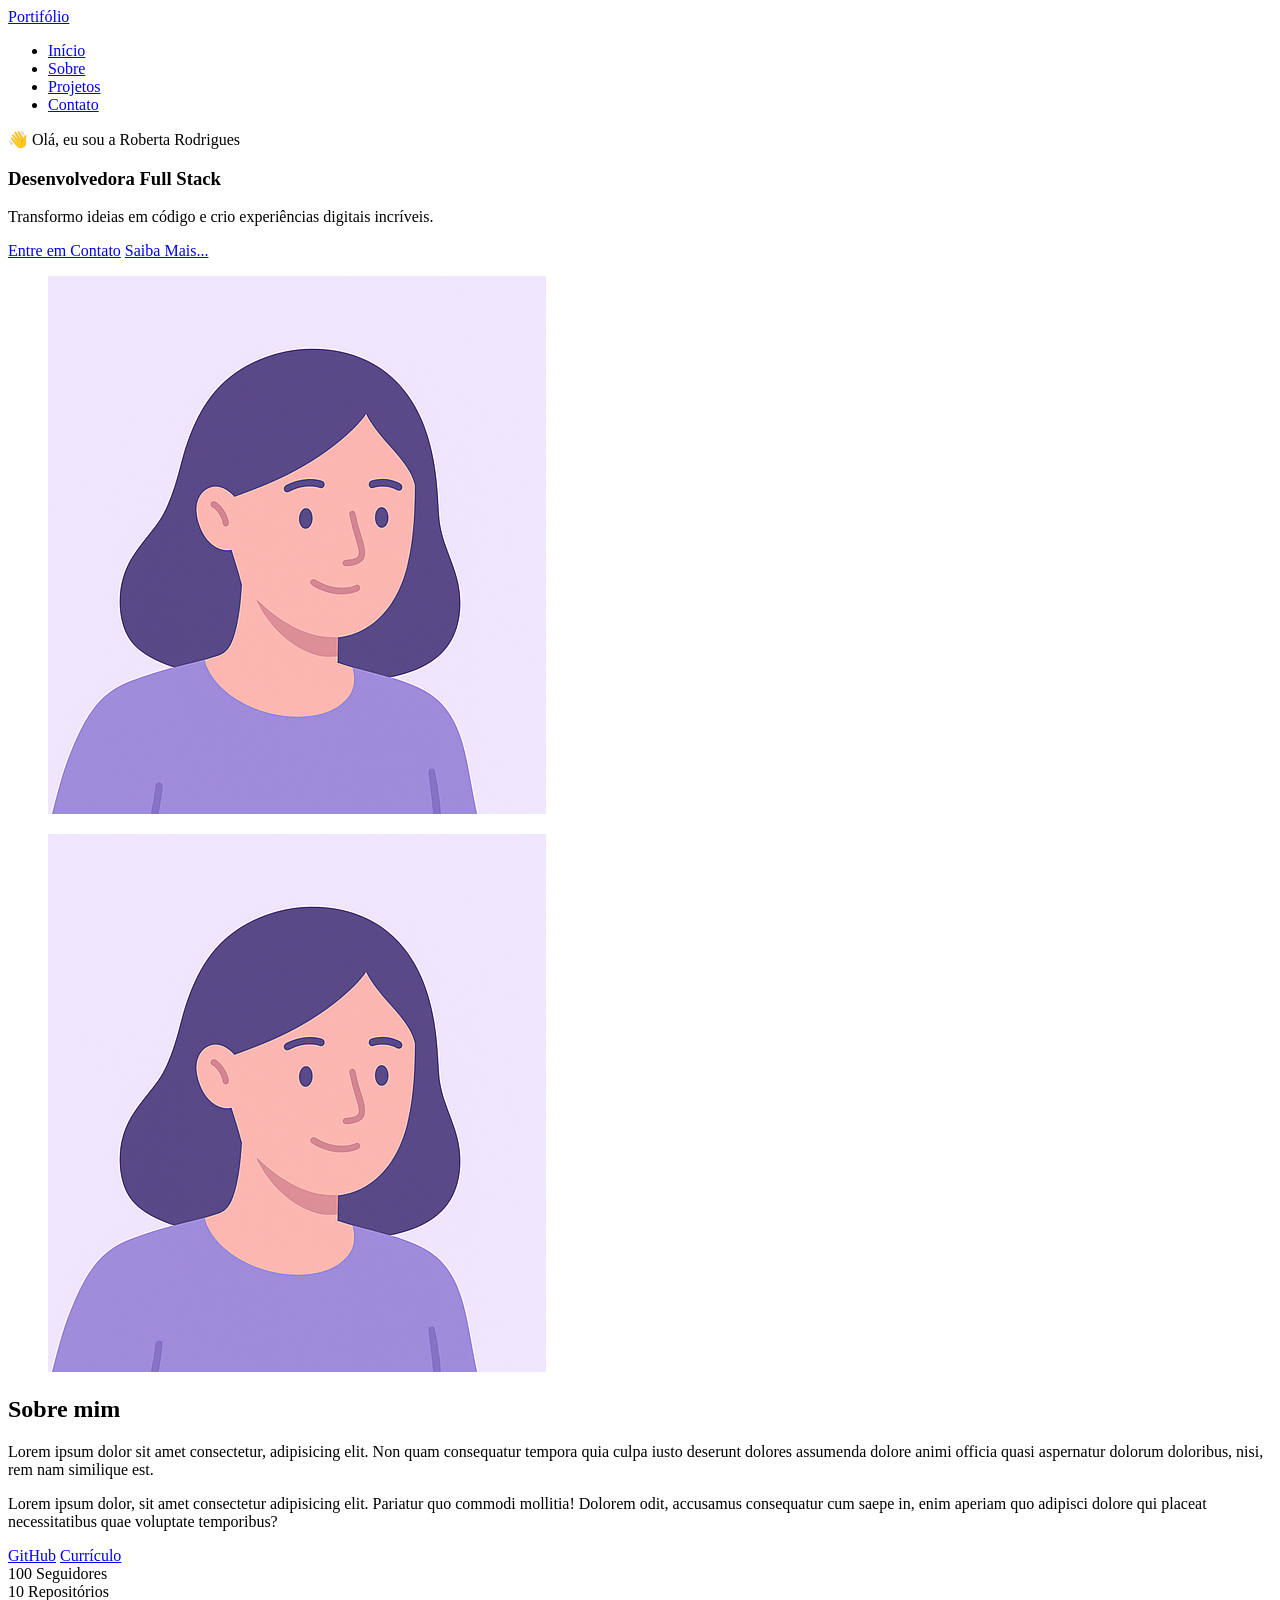
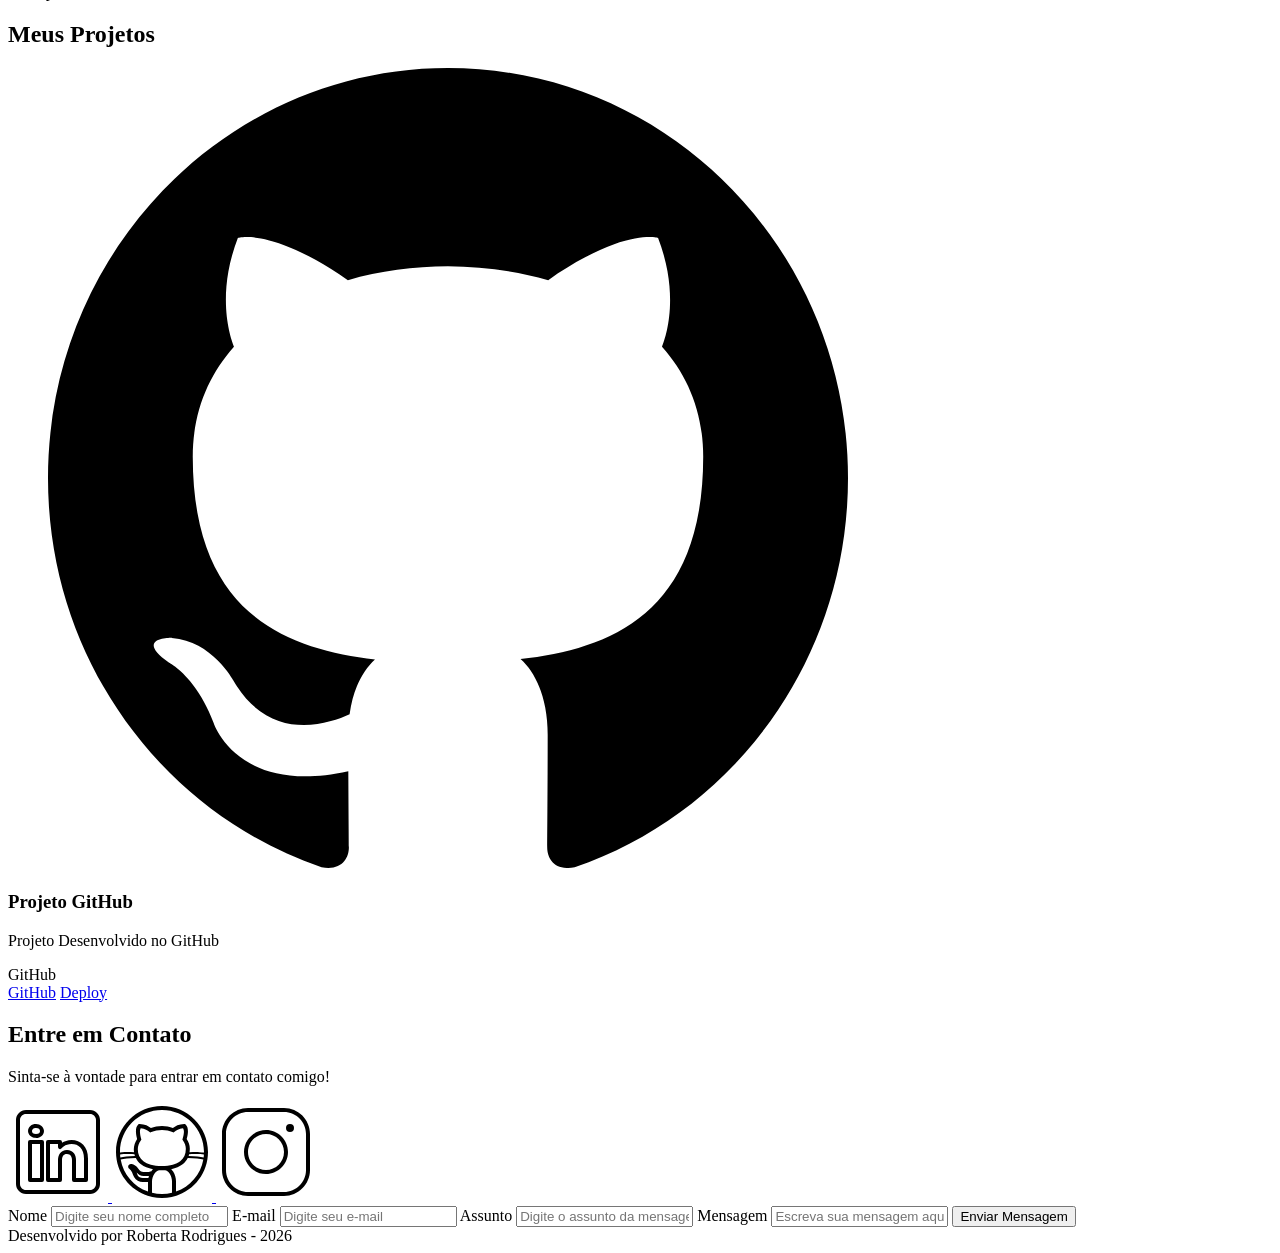
==== index.html @ 08d90b92 "Portfolio Generation" ====
<!DOCTYPE html>
<html lang="pt-br">
<head>
    
    <meta charset="UTF-8">
	
    <meta name="viewport" content="width=device-width, initial-scale=1.0">
	
    <meta name="author" content="Generation Brasil">
    <meta 
        name="description"
        content="Portfólio da Generation Brasil, 
                desenvolvedor Full Stack especializado em criar experiências 
                digitais incríveis. Conheça meus projetos e entre em contato."
    >
    <meta name="robots" content="index, follow">

    <link rel="icon" type="image/svg+xml" href="./assets/img/favicon.svg">

    <title>Portfólio Generation Brasil</title>
</head>
<body>
    <header>

        <a href="index.html" id="titulo">Portifólio</a>
        
        <nav>
            <ul class = "menu-list">
                <li><a href="#hero">Início</a></li>
                <li><a href="#about">Sobre</a></li>
                <li><a href="#projects">Projetos</a></li>
                <li><a href="#contact">Contato</a></li>
            </ul>
        </nav>

    </header>

    <main>

        <section id="hero" class="section-container hero-container">

            <article class="hero-content">

                <span>👋 Olá, eu sou a Roberta Rodrigues</span>
                <h1>Desenvolvedora Full Stack</h1>
                <p>Transformo ideias em código e crio experiências digitais incríveis.</p>

                <div class="buttons-container">
                    <a href="#contact" class="botao">Entre em Contato</a>
                    <a href="#about" class="botao-outline">Saiba Mais...</a>
                </div>

            </article>

            <figure class="hero-image">
                <img src="./assets/img/avatar_dev_woman.svg" alt="Foto da autora." class="float-animation">
            </figure>

        </section>

        <section id="about" class="section-container about-container">

            <figure class="about-image">
                <img src="./assets/img/avatar_dev_woman.svg" alt="Foto do perfil">
            </figure>

            <article class="about-content">
                <h2>Sobre mim</h2>
                <p>Lorem ipsum dolor sit amet consectetur, adipisicing elit. Non quam consequatur tempora quia culpa iusto deserunt dolores assumenda dolore animi officia quasi aspernatur dolorum doloribus, nisi, rem nam similique est.</p>
                <p>Lorem ipsum dolor, sit amet consectetur adipisicing elit. Pariatur quo commodi mollitia! Dolorem odit, accusamus consequatur cum saepe in, enim aperiam quo adipisci dolore qui placeat necessitatibus quae voluptate temporibus?</p>

                <div class="about-buttons-data">
                    <div class="buttons-container">
                        <a href="#" target="_blank" class="botao">GitHub</a>
                        <a href="#" target="_blank" class="botao-outline">Currículo</a>
                    </div>

                    <div class="data-container">
                        <div class="data-item">
                            <span class="data-number">100</span>
                            <span class="data-label">Seguidores</span>
                        </div>
                        <div class="data-item">
                            <span class="data-number">10</span>
                            <span class="data-label">Repositórios</span>
                        </div>
                    </div>
                </div>
            </article>

        </section>

        <section id="projects" class="section-container projects-container">
            <h2>Meus Projetos</h2>

            <div class="swiper projects-swiper">
                <div class="swiper-wrapper">
                    <div class="swiper-slide">

                        <article class="project-card">
                            <figure class="project-image">
                                <img src="./assets/icons/languages/github.svg" alt="Ícone GitHub">
                            </figure>

                            <div class="project-container">
                                <h3>Projeto GitHub</h3>
                                <p>Projeto Desenvolvido no GitHub</p>

                                <div class="project-tags">
                                    <span class="tag">GitHub</span>
                                </div>

                                <div class="project-buttons">
                                    <a href="#" target="_blank" class="botao botao-sm">GitHub</a>
                                    <a href="#" target="_blank" class="botao-outline botao-sm">Deploy</a>
                                </div>
                            </div>

                        </article>
                    </div>
                </div>

                <div class="swiper-button-next"></div>
                <div class="swiper-button-prev"></div>

                <div class="swiper-pagination"></div>
            </div>
        </section>

        <section id="contact" class="section-container contact-container">

            <article class="contact-info">
                <h2>Entre em Contato</h2>
                <p>Sinta-se à vontade para entrar em contato comigo!</p>

                <div class="social-container">
                    <a href="#" target="_blank" class="social-icon" aria-label="Linkedin">
                        <img src="./assets/icons/social/linkedin.svg" alt="Link para o Linkedin">
                    </a>
                    <a href="#" target="_blank" class="social-icon" aria-label="GitHub">
                        <img src="./assets/icons/social/github.svg" alt="Link para o GitHub">
                    </a>
                    <a href="#" target="_blank" class="social-icon" aria-label="Instagram">
                        <img src="./assets/icons/social/instagram.svg" alt="">
                    </a>
                </div>
            </article>

            <form id="formulario">

                <label for="nome">Nome</label>
                <input id="nome" name="nome" type="text" placeholder="Digite seu nome completo">
                <span id="erro-nome"></span>

                <label for="email">E-mail</label>
                <input id="email" name="email" type="text" placeholder="Digite seu e-mail">
                <span id="erro-email"></span>

                <label for="assunto">Assunto</label>
                <input id="assunto" name="assunto" type="text" placeholder="Digite o assunto da mensagem">
                <span id="erro-assunto"></span>

                <label for="mensagem">Mensagem</label>
                <input id="mensagem name="mensagem" type="text" placeholder="Escreva sua mensagem aqui...">
                <span id="erro-mensagem"></span>

                <button class="botao" type="submit">Enviar Mensagem</button>
            </form>

        </section>

    </main>


    <footer> 
        Desenvolvido por Roberta Rodrigues - 2026
    </footer>
</body>
</html>
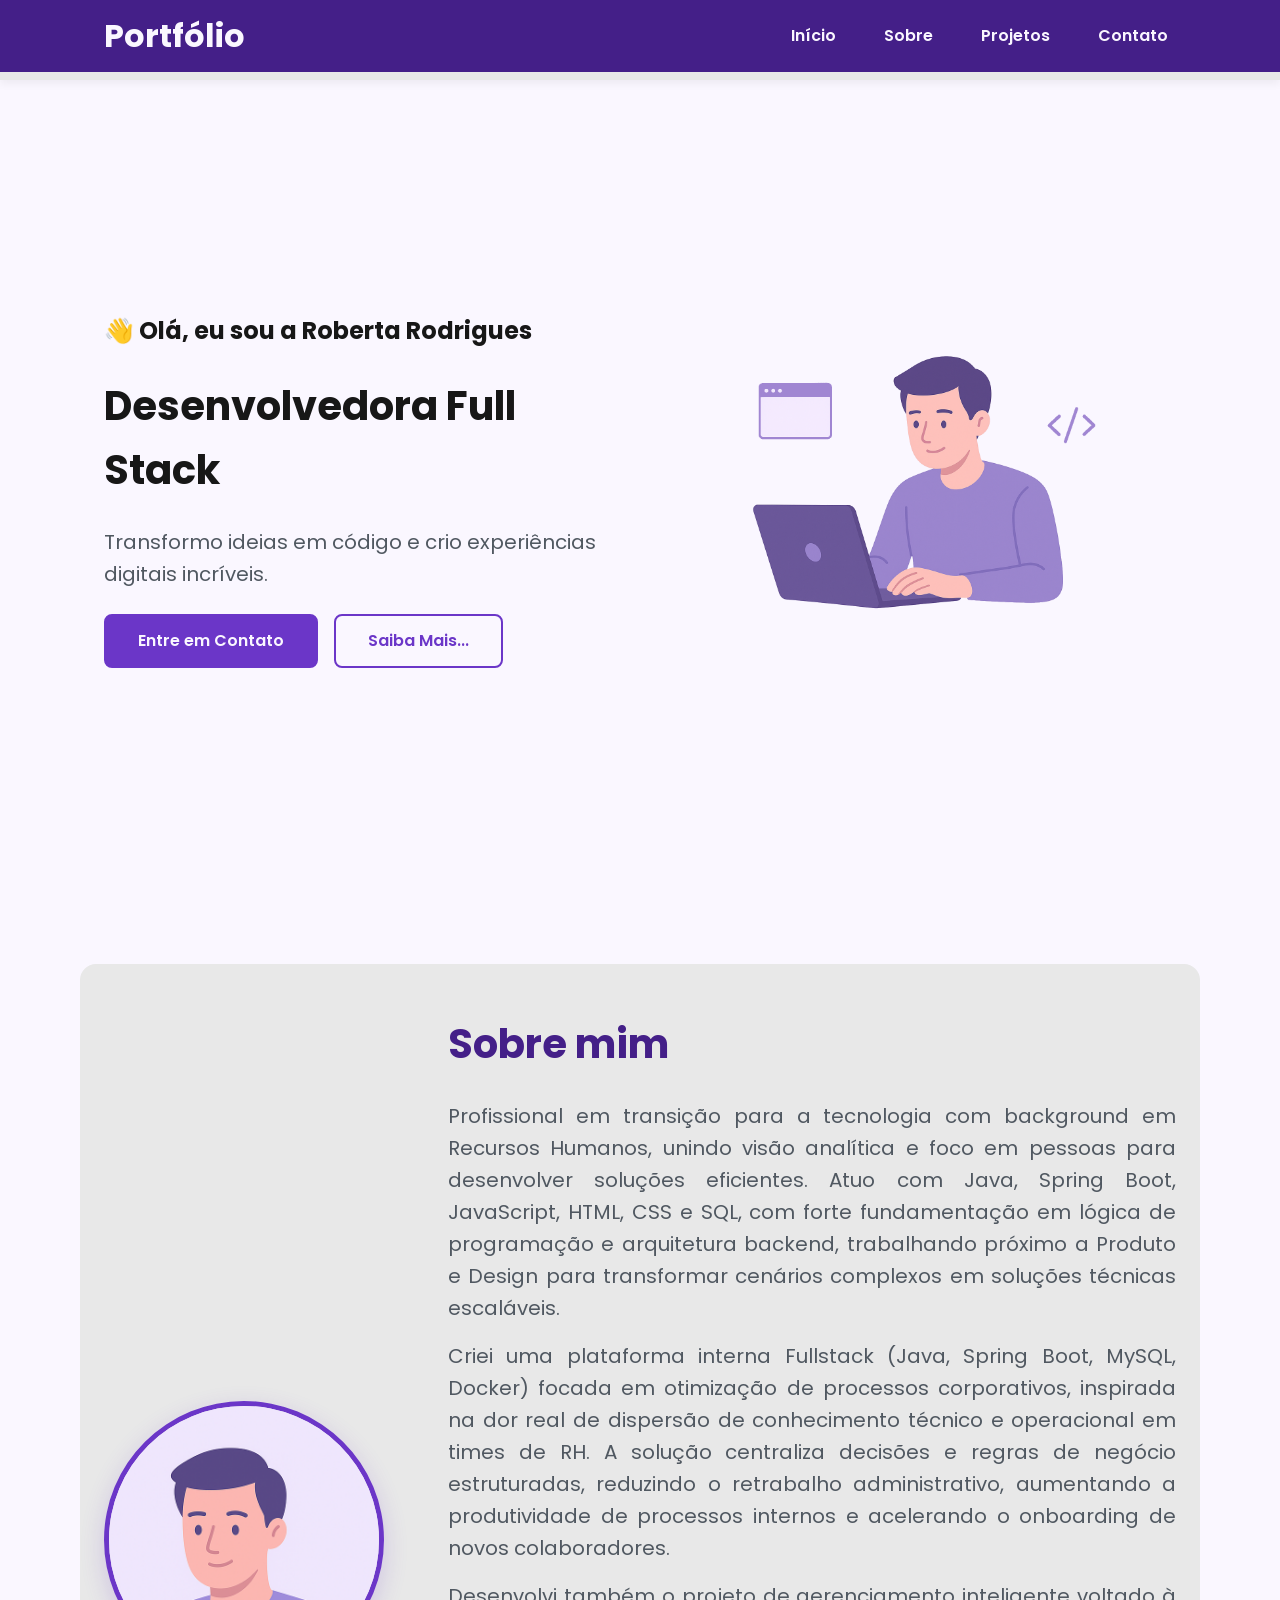
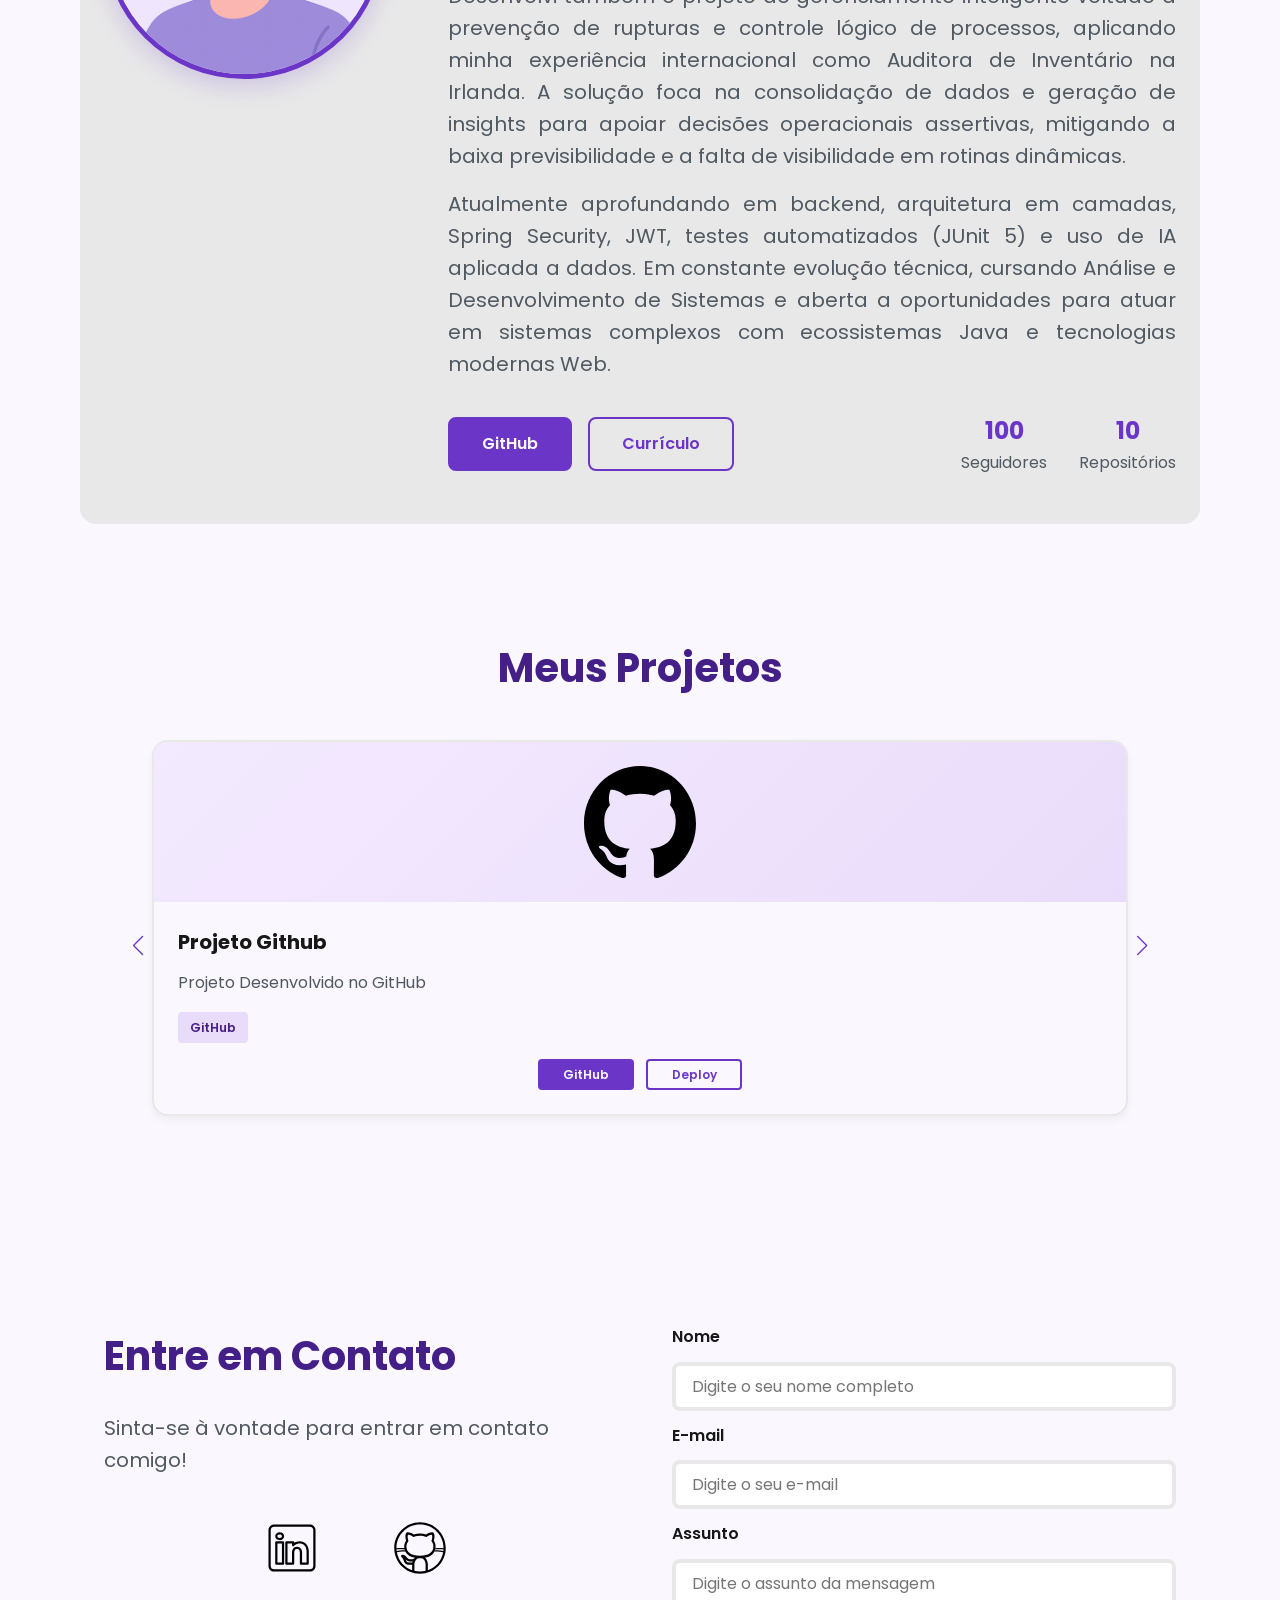
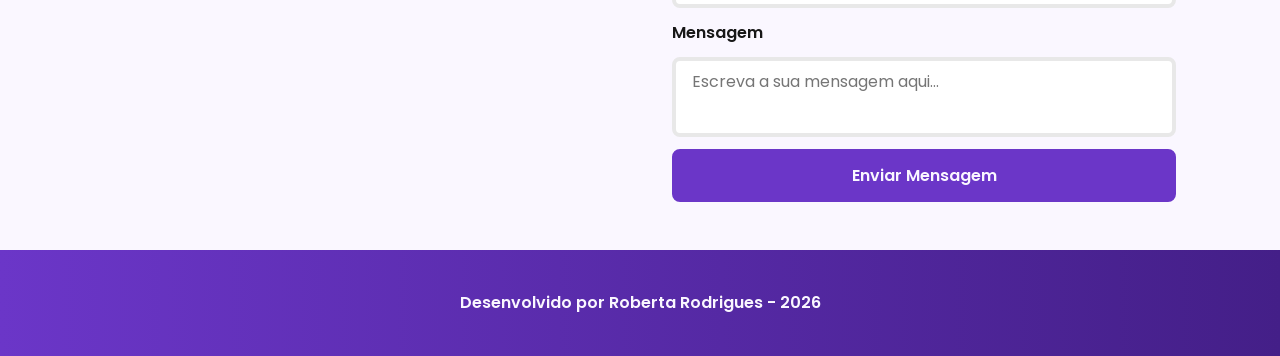
==== commit 838585ee: "CSS" ====
--- a/index.html
+++ b/index.html
@@ -1,78 +1,121 @@
 <!DOCTYPE html>
 <html lang="pt-br">
-<head>
-    
-    <meta charset="UTF-8">
-	
-    <meta name="viewport" content="width=device-width, initial-scale=1.0">
-	
-    <meta name="author" content="Generation Brasil">
-    <meta 
-        name="description"
-        content="Portfólio da Generation Brasil, 
-                desenvolvedor Full Stack especializado em criar experiências 
-                digitais incríveis. Conheça meus projetos e entre em contato."
-    >
-    <meta name="robots" content="index, follow">
-
-    <link rel="icon" type="image/svg+xml" href="./assets/img/favicon.svg">
-
-    <title>Portfólio Generation Brasil</title>
-</head>
-<body>
-    <header>
-
-        <a href="index.html" id="titulo">Portifólio</a>
-        
-        <nav>
-            <ul class = "menu-list">
-                <li><a href="#hero">Início</a></li>
-                <li><a href="#about">Sobre</a></li>
-                <li><a href="#projects">Projetos</a></li>
-                <li><a href="#contact">Contato</a></li>
-            </ul>
-        </nav>
-
-    </header>
-
-    <main>
-
-        <section id="hero" class="section-container hero-container">
-
-            <article class="hero-content">
-
-                <span>👋 Olá, eu sou a Roberta Rodrigues</span>
-                <h1>Desenvolvedora Full Stack</h1>
-                <p>Transformo ideias em código e crio experiências digitais incríveis.</p>
-
-                <div class="buttons-container">
-                    <a href="#contact" class="botao">Entre em Contato</a>
-                    <a href="#about" class="botao-outline">Saiba Mais...</a>
-                </div>
-
-            </article>
-
-            <figure class="hero-image">
-                <img src="./assets/img/avatar_dev_woman.svg" alt="Foto da autora." class="float-animation">
+    <head>
+
+    <link rel="preconnect" href="https://fonts.googleapis.com">
+    <link rel="preconnect" href="https://fonts.gstatic.com" crossorigin>
+
+    <link href="https://fonts.googleapis.com/css2?family=Poppins&display=swap" rel="stylesheet">
+        
+        <meta charset="UTF-8">
+        
+        <meta name="viewport" content="width=device-width, initial-scale=1.0">
+        
+        <meta name="author" content="Roberta Rodrigues">
+        <meta 
+            name="description"
+            content="Portfólio da Roberta Rodrigues, 
+                    desenvolvedora Full Stack especializado em criar experiências 
+                    digitais incríveis. Conheça meus projetos e entre em contato."
+        >
+        <meta name="robots" content="index, follow">
+
+        <link rel="icon" type="image/svg+xml" href="./assets/img/favicon.svg">
+
+        <link rel="stylesheet" href="https://cdn.jsdelivr.net/npm/swiper@11/swiper-bundle.min.css"> 
+
+        <link rel="stylesheet" href="./assets/css/style.css">
+
+        <title>Portfólio Roberta Rodrigues</title>
+    </head>
+    <body>
+        <header>
+
+            <div class="menu-content">
+
+                <a href="index.html" id="titulo">Portfólio</a>
+
+                <nav>
+                    <ul class="menu-list">
+                        <li><a href="#hero">Início</a></li>
+                        <li><a href="#about">Sobre</a></li>
+                        <li><a href="#projects">Projetos</a></li>
+                        <li><a href="#contact">Contato</a></li>
+                        
+                    </ul>
+                </nav>
+
+            </div>
+
+        </header>
+
+        <main>
+
+            <section id="hero" class="section-container hero-container">
+
+                <article class="hero-content">
+
+                    <span>👋 Olá, eu sou a Roberta Rodrigues</span>
+                    <h1>Desenvolvedora Full Stack</h1>
+                    <p>Transformo ideias em código e crio experiências digitais incríveis.</p>
+
+                    <div class="buttons-container">
+                        <a href="#contact" class="botao">Entre em Contato</a>
+                        <a href="#about" class="botao-outline">Saiba Mais...</a>
+                    </div>
+
+                </article>
+
+                <figure class="hero-image">
+                    <img src="./assets/img/foto_dev_man.svg"
+                    alt="Foto do autor."class="float-animation">
+                </figure>
+            
+            </section>
+
+            <section id="about" class="section-container about-container">
+
+            <figure class="about-image">
+                <img src="./assets/img/avatar_dev_man.svg" alt="Foto do perfil">
             </figure>
 
-        </section>
-
-        <section id="about" class="section-container about-container">
-
-            <figure class="about-image">
-                <img src="./assets/img/avatar_dev_woman.svg" alt="Foto do perfil">
-            </figure>
-
             <article class="about-content">
+
                 <h2>Sobre mim</h2>
-                <p>Lorem ipsum dolor sit amet consectetur, adipisicing elit. Non quam consequatur tempora quia culpa iusto deserunt dolores assumenda dolore animi officia quasi aspernatur dolorum doloribus, nisi, rem nam similique est.</p>
-                <p>Lorem ipsum dolor, sit amet consectetur adipisicing elit. Pariatur quo commodi mollitia! Dolorem odit, accusamus consequatur cum saepe in, enim aperiam quo adipisci dolore qui placeat necessitatibus quae voluptate temporibus?</p>
+
+<p>
+    Profissional em transição para a tecnologia com background em Recursos Humanos, unindo visão analítica e foco em pessoas para desenvolver soluções eficientes. Atuo com Java, Spring Boot, JavaScript, HTML, CSS e SQL, com forte fundamentação em lógica de programação e arquitetura backend, trabalhando próximo a Produto e Design para transformar cenários complexos em soluções técnicas escaláveis.
+</p>
+
+<p>
+    Criei uma plataforma interna Fullstack (Java, Spring Boot, MySQL, Docker) focada em otimização de processos corporativos, inspirada na dor real de dispersão de conhecimento técnico e operacional em times de RH. A solução centraliza decisões e regras de negócio estruturadas, reduzindo o retrabalho administrativo, aumentando a produtividade de processos internos e acelerando o onboarding de novos colaboradores.
+</p>
+
+<p>
+    Desenvolvi também o projeto de gerenciamento inteligente voltado à prevenção de rupturas e controle lógico de processos, aplicando minha experiência internacional como Auditora de Inventário na Irlanda. A solução foca na consolidação de dados e geração de insights para apoiar decisões operacionais assertivas, mitigando a baixa previsibilidade e a falta de visibilidade em rotinas dinâmicas.
+</p>
+
+<p>
+    Atualmente aprofundando em backend, arquitetura em camadas, Spring Security, JWT, testes automatizados (JUnit 5) e uso de IA aplicada a dados. Em constante evolução técnica, cursando Análise e Desenvolvimento de Sistemas e aberta a oportunidades para atuar em sistemas complexos com ecossistemas Java e tecnologias modernas Web.
+
+                </p>
+                
 
                 <div class="about-buttons-data">
                     <div class="buttons-container">
-                        <a href="#" target="_blank" class="botao">GitHub</a>
-                        <a href="#" target="_blank" class="botao-outline">Currículo</a>
+                        <a 
+                        href="https://github.com/robertairds"
+                        target="_blank"
+                        class="botao">
+                        GitHub
+                        </a>
+
+                        <a
+                        href="   "
+                        target="_blank"
+                        class="botao-outline">
+                        Currículo
+                        </a>
                     </div>
 
                     <div class="data-container">
@@ -88,92 +131,116 @@
                 </div>
             </article>
 
-        </section>
-
-        <section id="projects" class="section-container projects-container">
-            <h2>Meus Projetos</h2>
-
-            <div class="swiper projects-swiper">
-                <div class="swiper-wrapper">
-                    <div class="swiper-slide">
-
-                        <article class="project-card">
-                            <figure class="project-image">
-                                <img src="./assets/icons/languages/github.svg" alt="Ícone GitHub">
-                            </figure>
-
-                            <div class="project-container">
-                                <h3>Projeto GitHub</h3>
-                                <p>Projeto Desenvolvido no GitHub</p>
-
-                                <div class="project-tags">
-                                    <span class="tag">GitHub</span>
+            </section>
+
+            <section id="projects" class="section-container projects-container">
+                <h2>Meus Projetos</h2>
+
+                <div class="swiper projects-swiper">
+                    <div class="swiper-wrapper">
+                        <div class="swiper-slide">
+
+                            <article class="project-card">
+                                <div class="project-image">
+                                    <img src="./assets/icons/languages/github.svg" alt="Ícone GitHub" />
                                 </div>
 
-                                <div class="project-buttons">
-                                    <a href="#" target="_blank" class="botao botao-sm">GitHub</a>
-                                    <a href="#" target="_blank" class="botao-outline botao-sm">Deploy</a>
+                                <div class="project-content">
+                                    <h3>Projeto Github</h3>
+                                    <p>Projeto Desenvolvido no GitHub</p>
+                                    <div class="project-tags">
+                                        <span class="tag">GitHub</span>
+                                    </div>
+                                    <div class="project-buttons">
+                                        <a
+                                        href="https://github.com/robertairds"
+                                        target="_blank"
+                                        class="botao botao-sm">
+                                            GitHub
+                                        </a>
+
+                                        <a
+                                        href="#"
+                                        target="_blank"
+                                        class="botao-outline botao-sm">
+                                            Deploy
+                                        </a>
+
+                                    </div>
                                 </div>
-                            </div>
-
-                        </article>
-                    </div>
+
+                            </article>
+                            
+                        </div>
+                    </div>
+
+                    
+                    <div class="swiper-button-next"></div>
+                    <div class="swiper-button-prev"></div>
+
+                    
+                    <div class="swiper-pagination"></div>
                 </div>
-
-                <div class="swiper-button-next"></div>
-                <div class="swiper-button-prev"></div>
-
-                <div class="swiper-pagination"></div>
-            </div>
-        </section>
-
-        <section id="contact" class="section-container contact-container">
-
-            <article class="contact-info">
-                <h2>Entre em Contato</h2>
-                <p>Sinta-se à vontade para entrar em contato comigo!</p>
-
-                <div class="social-container">
-                    <a href="#" target="_blank" class="social-icon" aria-label="Linkedin">
-                        <img src="./assets/icons/social/linkedin.svg" alt="Link para o Linkedin">
-                    </a>
-                    <a href="#" target="_blank" class="social-icon" aria-label="GitHub">
-                        <img src="./assets/icons/social/github.svg" alt="Link para o GitHub">
-                    </a>
-                    <a href="#" target="_blank" class="social-icon" aria-label="Instagram">
-                        <img src="./assets/icons/social/instagram.svg" alt="">
-                    </a>
-                </div>
-            </article>
-
-            <form id="formulario">
-
-                <label for="nome">Nome</label>
-                <input id="nome" name="nome" type="text" placeholder="Digite seu nome completo">
-                <span id="erro-nome"></span>
-
-                <label for="email">E-mail</label>
-                <input id="email" name="email" type="text" placeholder="Digite seu e-mail">
-                <span id="erro-email"></span>
-
-                <label for="assunto">Assunto</label>
-                <input id="assunto" name="assunto" type="text" placeholder="Digite o assunto da mensagem">
-                <span id="erro-assunto"></span>
-
-                <label for="mensagem">Mensagem</label>
-                <input id="mensagem name="mensagem" type="text" placeholder="Escreva sua mensagem aqui...">
-                <span id="erro-mensagem"></span>
-
-                <button class="botao" type="submit">Enviar Mensagem</button>
-            </form>
-
-        </section>
-
-    </main>
-
-
-    <footer> 
-        Desenvolvido por Roberta Rodrigues - 2026
-    </footer>
-</body>
+            </section>
+
+            <section id="contact" class="section-container contact-container">
+
+                <article class="contact-info">
+                    <h2>Entre em Contato</h2>
+                    <p>Sinta-se à vontade para entrar em contato comigo!</p>
+
+                    <div class="social-container">
+                        <a
+                        href="https://www.linkedin.com/in/robertarodrigues2/"
+                        target="_blank"
+                        class="social-icon"
+                        aria-label="LinkedIn">
+                            <img
+                            src="./assets/icons/social/linkedin.svg"
+                            alt="Link para o Linkedin">
+                        </a>
+
+                        <a
+                        href="https://github.com/robertairds"
+                        target="_blank"
+                        class="social-icon"
+                        aria-label="GitHub">
+                            <img
+                            src="./assets/icons/social/github.svg"
+                            alt="Link para o GitHub">                            
+                        </a>
+                        
+                    </div>
+                </article>
+
+                <form id="formulario">
+
+                    <label for="nome">Nome</label>
+                    <input id="nome" name="nome" type="text" placeholder="Digite o seu nome completo">
+                    <span id="erro-nome"></span>
+
+                    <label for="email">E-mail</label>
+                    <input id="email" name="email" type="text" placeholder="Digite o seu e-mail">
+                    <span id="erro-email"></span>
+
+                    <label for="assunto">Assunto</label>
+                    <input id="assunto" name="assunto" type="text" placeholder="Digite o assunto da mensagem">
+                    <span id="erro-assunto"></span>
+
+                    <label for="mensagem">Mensagem</label>
+                    <textarea id="mensagem" name="mensagem" placeholder="Escreva a sua mensagem aqui..."></textarea>
+                    <span id="erro-mensagem"></span>
+
+                    <button class="botao" type="submit">Enviar Mensagem</button>
+                </form>
+
+            </section>
+
+        </main>
+
+        <footer>
+            Desenvolvido por Roberta Rodrigues - 2026
+        </footer>
+        
+    </body>
 </html>
--- a/assets/css/style.css
+++ b/assets/css/style.css
@@ -0,0 +1,1052 @@
+/* ========================================
+   RESET DO NAVEGADOR
+======================================== */
+* {
+    margin: 0;
+    padding: 0;
+    box-sizing: border-box;
+    font-family: 'Poppins', sans-serif;
+    font-weight: 400;
+    text-decoration: none;
+    outline: none;
+}
+
+/* ========================================
+   VARIÁVEIS
+======================================== */
+:root {
+    /* Paleta de Cores - Purple */
+    --purple-50: #f4eaff;
+    --purple-100: #e9dcfa;
+    --purple-200: #cdb3f0;
+    --purple-300: #b186e5;
+    --purple-400: #9460db;
+    --purple-500: #6b36c8;
+    --purple-600: #5b2ca0;
+    --purple-700: #4c2177;
+    --purple-800: #441f88;
+    --purple-900: #2a0e4d;
+    --purple-950: #1a0730;
+
+    /* Cores Neutras */
+    --gray-200: #e8e8e8;
+    --gray-400: #505861;
+    --black: #171717;
+    --white: #FAF7FF;
+
+    /* Cores de Estado */
+    --error: #e63946;
+
+    /* Sombras */
+    --shadow-sm: 0 0.25rem 0.5rem rgba(0, 0, 0, 0.05);
+    --shadow-md: 0 0.25rem 0.75rem rgba(107, 54, 200, 0.3);
+    --shadow-lg: 0 0.5rem 1.5rem rgba(107, 54, 200, 0.2);
+
+    /* Espaçamentos */
+    --spacing-xs: 0.5rem;
+    --spacing-sm: 1rem;
+    --spacing-md: 1.5rem;
+    --spacing-lg: 2rem;
+    --spacing-xl: 3rem;
+    --spacing-2xl: 4rem;
+
+    /* Tamanhos de Fonte */
+    --text-sm: 0.75rem;
+    --text-base: 1rem;
+    --text-lg: 1.25rem;
+    --text-xl: 1.5rem;
+    --text-2xl: 2rem;
+    --text-3xl: 2.5rem;
+
+    /* Border Radius */
+    --radius-sm: 0.25rem;
+    --radius-md: 0.5rem;
+    --radius-lg: 1rem;
+    --radius-xl: 2rem;
+    --radius-full: 50%;
+
+    /* Animação Padrão */
+    --transition-default: all 0.3s ease;
+}
+
+/* ========================================
+   CONFIGURAÇÕES BÁSICAS
+======================================== */
+html {
+    scroll-behavior: smooth;
+}
+
+body {
+    display: flex;
+    flex-direction: column;
+    min-height: 100vh;
+    background-color: var(--white);
+    line-height: 1.6;
+    color: var(--black);
+}
+
+main {
+    flex: 1;
+}
+
+/* ========================================
+   SEÇÕES - BASE COMUM
+======================================== */
+.section-container {
+    max-width: 70rem;
+    margin: 0 auto;
+    padding: var(--spacing-xl) var(--spacing-md);
+    scroll-margin-top: 6rem;
+}
+
+/* ========================================
+   BOTÕES
+======================================== */
+
+/* Container para botões*/
+.buttons-container {
+    display: flex;
+    gap: var(--spacing-sm);
+}
+
+/* Base comum para todos os botões*/
+.botao,
+.botao-outline {
+    display: inline-block;
+    padding: 0.75rem 2rem;
+    border: 0.15rem solid transparent;
+    border-radius: var(--radius-md);
+    font-size: var(--text-base);
+    font-weight: 600;
+    text-align: center;
+    cursor: pointer;
+    transition: var(--transition-default);
+}
+
+/* Botão preenchido (primário) */
+.botao {
+    border-color: var(--purple-500);
+    background-color: var(--purple-500);
+    color: var(--white);
+}
+
+.botao:hover {
+    border-color: var(--purple-800);
+    background-color: var(--purple-800);
+    box-shadow: var(--shadow-md);
+    transform: translateY(-0.25rem);
+}
+
+/* Botão outline (secundário) */
+.botao-outline {
+    border-color: var(--purple-500);
+    background-color: transparent;
+    color: var(--purple-500);
+}
+
+.botao-outline:hover {
+    border-color: var(--purple-500);
+    background-color: var(--purple-500);
+    color: var(--white);
+    transform: translateY(-0.25rem);
+}
+
+/* Modificador para botões pequenos (usado em projetos) */
+.botao.botao-sm,
+.botao-outline.botao-sm {
+    min-width: 6rem;
+    padding: 0.25rem var(--spacing-sm);
+    border-width: 0.125rem;
+    border-radius: 0.25rem;
+    font-size: var(--text-sm);
+}
+
+/* ========================================
+   SEÇÃO HEADER - CABEÇALHO E MENU
+======================================== */
+header {
+    position: sticky;
+    top: 0;
+    z-index: 1000;
+    width: 100%;
+    height: 5rem;
+    border-bottom: var(--spacing-xs) solid var(--gray-200);
+    background-color: var(--purple-800);
+    box-shadow: var(--shadow-sm);
+}
+
+header a {
+    font-weight: 600;
+    color: var(--white);
+    transition: color 0.3s ease;
+}
+
+header a:hover {
+    color: var(--purple-100);
+}
+
+#titulo {
+    font-size: var(--text-2xl);
+    font-weight: 700;
+}
+
+.menu-content {
+    display: flex;
+    justify-content: space-between;
+    align-items: center;
+    max-width: 70rem;
+    height: 100%;
+    margin: 0 auto;
+    padding: 0 var(--spacing-md);
+}
+
+.menu-list {
+    display: flex;
+    gap: var(--spacing-lg);
+    list-style: none;
+}
+
+.menu-list a {
+    padding: var(--spacing-xs);
+}
+
+/* ========================================
+   SEÇÃO HERO
+======================================== */
+.hero-container {
+    display: flex;
+    align-items: center;
+    gap: var(--spacing-2xl);
+    min-height: calc(100vh - 5rem);
+}
+
+.hero-content {
+    display: flex;
+    flex: 1;
+    flex-direction: column;
+    gap: var(--spacing-md);
+}
+
+.hero-content span {
+    font-size: var(--text-xl);
+    font-weight: 700;
+}
+
+.hero-content h1 {
+    font-size: var(--text-3xl);
+    font-weight: 700;
+}
+
+.hero-content p,
+.about-content p,
+.contact-info p {
+    font-size: var(--text-lg);
+    color: var(--gray-400);
+}
+
+.hero-image {
+    display: flex;
+    flex: 1;
+    justify-content: center;
+}
+
+.hero-image img {
+    width: 100%;
+    max-width: 100%;
+    border-radius: var(--radius-xl);
+}
+
+/* Animação flutuante */
+@keyframes float {
+
+    0%,
+    100% {
+        transform: translateY(0);
+    }
+
+    50% {
+        transform: translateY(-1.25rem);
+    }
+}
+
+.float-animation {
+    animation: float 3s ease-in-out infinite;
+}
+
+/* ========================================
+   SEÇÃO ABOUT
+======================================== */
+.about-container {
+    display: flex;
+    align-items: center;
+    gap: var(--spacing-2xl);
+    margin: var(--spacing-2xl) auto;
+    border-radius: var(--radius-lg);
+    background-color: var(--gray-200);
+}
+
+.about-image {
+    flex: 0 0 17.5rem;
+}
+
+.about-image img {
+    width: 100%;
+    border: 0.35rem solid var(--purple-500);
+    border-radius: var(--radius-full);
+    box-shadow: var(--shadow-lg);
+}
+
+.about-content h2,
+.projects-container h2,
+.contact-info h2 {
+    margin-bottom: var(--spacing-md);
+    font-size: var(--text-3xl);
+    font-weight: 700;
+    color: var(--purple-800);
+}
+
+.about-content p {
+    margin-bottom: var(--spacing-sm);
+    text-align: justify;
+}
+
+.about-buttons-data {
+    display: flex;
+    justify-content: space-between;
+    align-items: center;
+    gap: var(--spacing-lg);
+    margin-top: var(--spacing-lg);
+}
+
+.about-buttons-data .botao {
+    margin-right: auto;
+}
+
+.data-container {
+    display: flex;
+    gap: var(--spacing-lg);
+    margin-top: 0;
+}
+
+.data-item {
+    display: flex;
+    flex-direction: column;
+    align-items: center;
+}
+
+.data-number {
+    font-size: var(--text-xl);
+    font-weight: 700;
+    text-align: center;
+    color: var(--purple-500);
+}
+
+.data-label {
+    font-size: var(--text-base);
+    text-align: center;
+    color: var(--gray-400);
+}
+
+/* ========================================
+   SEÇÃO PROJECTS
+======================================== */
+.projects-container {
+    scroll-margin-top: 3rem;
+    margin: var(--spacing-2xl) auto;
+    text-align: center;
+}
+
+.projects-swiper {
+    position: relative;
+    width: 100%;
+    padding: var(--spacing-sm) var(--spacing-xl) var(--spacing-xl);
+    overflow: hidden;
+}
+
+/* Card de projetos */
+.project-card {
+    display: flex;
+    flex-direction: column;
+    width: 100%;
+    height: 100%;
+    border: 0.15rem solid var(--gray-200);
+    border-radius: var(--radius-lg);
+    background-color: var(--white);
+    box-shadow: var(--shadow-sm);
+    overflow: hidden;
+    transition: var(--transition-default);
+}
+
+.project-card:hover {
+    box-shadow: var(--shadow-lg);
+}
+
+.project-image {
+    display: flex;
+    align-items: center;
+    justify-content: center;
+    width: 100%;
+    height: 10rem;
+    background: linear-gradient(135deg, var(--purple-50) 0%, var(--purple-100) 100%);
+}
+
+.project-image img {
+    width: 75%;
+    height: 75%;
+    max-width: 7rem;
+    max-height: 7rem;
+    object-fit: contain;
+    transition: transform 0.3s ease;
+}
+
+.project-content {
+    display: flex;
+    flex: 1;
+    flex-direction: column;
+    padding: var(--spacing-md);
+    text-align: left;
+}
+
+.project-content h3 {
+    margin-bottom: 0.75rem;
+    font-size: var(--text-lg);
+    font-weight: 700;
+}
+
+.project-content p {
+    flex: 1;
+    margin-bottom: var(--spacing-sm);
+    font-size: var(--text-base); 
+    color: var(--gray-400);
+}
+
+/* Tags de Tecnologias */
+.project-tags {
+    display: flex;
+    flex-wrap: wrap;
+    gap: var(--spacing-xs);
+}
+
+.tag {
+    padding: 0.375rem 0.75rem;
+    border-radius: var(--radius-sm);
+    background-color: var(--purple-100);
+    font-size: var(--text-sm);
+    font-weight: 600;
+    color: var(--purple-800);
+}
+
+/* Container - Botões do Card */
+.project-buttons {
+    display: flex;
+    justify-content: center;
+    align-items: center;
+    gap: 0.75rem;
+    margin-top: var(--spacing-sm);
+}
+
+/* ========================================
+   SEÇÃO PROJECTS - CARROSSEL (SWIPER)
+======================================== */
+.swiper-wrapper {
+    align-items: stretch;
+}
+
+.swiper-slide {
+    display: flex;
+    height: auto;
+}
+
+/* Botões do Swiper (navegação) */
+.swiper-button-next,
+.swiper-button-prev {
+    width: 3rem;
+    height: 3rem;
+}
+
+.swiper-button-next:after,
+.swiper-button-prev:after {
+    font-size: var(--text-lg);
+    color: var(--purple-500);
+}
+
+.swiper-button-next:hover:after,
+.swiper-button-prev:hover:after {
+    color: var(--purple-800);
+}
+
+/* Indicadores de paginação */
+.swiper-pagination-bullet {
+    width: 0.75rem;
+    height: 0.75rem;
+    background-color: var(--gray-200);
+    opacity: 1;
+}
+
+.swiper-pagination-bullet-active {
+    width: var(--spacing-lg);
+    border-radius: var(--radius-sm);
+    background-color: var(--purple-500);
+}
+
+/* ========================================
+   SEÇÃO CONTACT
+======================================== */
+.contact-container {
+    display: grid;
+    grid-template-columns: 1fr 1fr;
+    gap: var(--spacing-2xl);
+}
+
+/* Redes Sociais */
+.contact-info h2 {
+    margin-bottom: var(--spacing-md);
+}
+
+.contact-info p {
+    margin-bottom: var(--spacing-lg);
+}
+
+.social-container {
+    display: flex;
+    justify-content: center;
+    gap: var(--spacing-xl);
+}
+
+.social-icon {
+    width: 5rem;
+    height: 5rem;
+    padding: 0.75rem;
+    border-radius: var(--radius-md);
+    transition: var(--transition-default);
+}
+
+.social-icon img {
+    width: 100%;
+    filter: brightness(0) saturate(100%);
+    transition: filter 0.3s ease;
+}
+
+.social-icon:hover img {
+    filter: brightness(0) 
+            saturate(100%) 
+            invert(42%) 
+            sepia(93%) 
+            saturate(1352%) 
+            hue-rotate(243deg) 
+            brightness(79%) 
+            contrast(91%);
+}
+
+/* Formulário */
+form {
+    display: flex;
+    flex-direction: column;
+    gap: 0.75rem;
+}
+
+form label {
+    font-size: var(--text-base);
+    font-weight: 600;
+}
+
+form input,
+form textarea {
+    width: 100%;
+    padding: 0.5rem var(--spacing-sm);
+    border: 0.25rem solid var(--gray-200);
+    border-radius: var(--radius-md);
+    font-family: inherit;
+    font-size: var(--text-base);
+    transition: border-color 0.3s ease;
+}
+
+form input:focus,
+form textarea:focus {
+    border-color: var(--purple-500);
+    outline: none;
+}
+
+form textarea {
+    min-height: 5rem;
+    resize: none;
+}
+
+form span {
+    margin-top: -0.75rem;
+    font-size: var(--text-sm);
+    color: var(--error);
+}
+
+/* ========================================
+   SEÇÃO FOOTER - RODAPÉ
+======================================== */
+footer {
+    padding: 2.5rem;
+    background: linear-gradient(to right, var(--purple-500), var(--purple-800));
+    font-weight: 600;
+    text-align: center;
+    color: var(--white);
+}
+
+/* ========================================
+   PÁGINA SUCCESS
+======================================== */
+.success-container {
+    display: flex;
+    flex-direction: column;
+    justify-content: center;
+    align-items: center;
+    width: 100%;
+    min-height: calc(100vh - 12.5rem);
+    padding: var(--spacing-xl) var(--spacing-md);
+}
+
+.success-content {
+    display: flex;
+    flex-direction: column;
+    align-items: center;
+    gap: var(--spacing-md);
+    max-width: 37.5rem;
+    text-align: center;
+}
+
+.success-content h1 {
+    font-size: var(--text-3xl);
+    font-weight: 700;
+    color: var(--purple-800);
+}
+
+.success-content h2 {
+    font-size: var(--text-lg);
+    color: var(--gray-400);
+}
+
+.success-icon {
+    display: flex;
+    align-items: center;
+    justify-content: center;
+    width: 7.5rem;
+    height: 7.5rem;
+    border-radius: var(--radius-full);
+    background-color: var(--purple-100);
+}
+
+.success-icon img {
+    width: 6rem;
+    height: 6rem;
+    filter: brightness(0) 
+            saturate(100%) 
+            invert(11%) 
+            sepia(69%) 
+            saturate(3759%) 
+            hue-rotate(256deg) 
+            brightness(101%) 
+            contrast(96%);
+}
+
+@media screen and (max-width: 1024px) {
+   
+    /* Layout */
+    .section-container {
+        padding: var(--spacing-lg) var(--spacing-md);
+    }
+
+    /* Tipografia */
+    .section-container h1 {
+        font-size: var(--text-3xl);
+    }
+
+    .section-container h2 {
+        font-size: var(--text-2xl);
+    }
+
+    .section-container p  {
+        font-size: var(--text-base);
+    }
+
+    .section-container span {
+        font-size: var(--text-lg);
+    }
+
+    .success-content h1 {
+        font-size: var(--text-3xl);
+    }
+
+    .success-content h2 {
+        font-size: var(--text-lg); 
+    }
+
+    /* Header */
+    #titulo {
+        font-size: var(--text-xl); 
+    }
+
+    /* Header - Oculta menu em telas pequenas */
+    @media (max-width: 768px) {
+        .menu-list {
+            display: none;
+        }
+    }
+
+    /* Hero */
+    .hero-container {
+        flex-direction: column-reverse;
+        gap: var(--spacing-lg);
+        min-height: 60vh;
+        text-align: center;
+    }
+
+    .hero-content,
+    .hero-image {
+        width: 90%;
+    }
+
+    .hero-image img {
+        object-fit: cover;
+    }
+
+    .buttons-container {
+        justify-content: center;
+        width: 100%;
+    }
+
+    .hero-container .botao,
+    .hero-container .botao-outline {
+        padding: 0.75rem 1.5rem;
+        font-size: var(--text-base);
+        white-space: nowrap;
+    }
+
+    /* About */
+    .about-container {
+        flex-direction: column;
+        gap: var(--spacing-md);
+        margin: var(--spacing-lg);
+        padding: var(--spacing-lg);
+    }
+
+    .about-image {
+        flex: 0 0 auto;
+        width: 100%;
+        display: flex;
+        justify-content: center;
+    }
+
+    .about-image img {
+        max-width: 16rem;
+        width: 100%;
+    }
+
+    .about-content {
+        width: 100%;
+    }
+
+    .about-buttons-data {
+        flex-direction: column;
+        gap: var(--spacing-md);
+        align-items: stretch;
+    }
+
+    .about-buttons-data .botao {
+        margin-right: 0;
+    }
+
+    .data-container {
+        justify-content: center;
+        width: 100%;
+    }
+
+    /* Projects */
+    .projects-container {
+        margin: var(--spacing-lg) auto 0;
+    }
+
+    .projects-swiper {
+        margin: 0;
+        padding: var(--spacing-sm) var(--spacing-lg) 2.5rem;
+    }
+
+    .project-card {
+        width: 100%;
+        height: 30rem;
+        min-height: 30rem;
+        max-height: 30rem;
+        max-width: 100%;
+    }
+
+    .project-content {
+        display: flex;
+        flex-direction: column;
+        justify-content: space-between;
+        height: 100%;
+    }
+
+    .project-content p {
+        flex: 1;
+        overflow: hidden;
+    }
+
+    .project-tags {
+        min-height: 2.5rem;
+        align-items: flex-start;
+    }
+
+    .swiper-wrapper {
+        align-items: stretch;
+    }
+
+    .swiper-slide {
+        display: flex;
+        justify-content: center;
+        align-items: stretch;
+        height: auto;
+    }
+
+    .swiper-button-next,
+    .swiper-button-prev {
+        display: none;
+    }
+
+    /* Contact */
+    .contact-container {
+        grid-template-columns: 1fr;
+        gap: var(--spacing-lg);
+        width: 90%;
+        margin: 0 auto;
+    }
+
+    /* Success Page */
+    .success-container {
+        padding: var(--spacing-xl) var(--spacing-md);
+        min-height: calc(100vh - 10rem);
+    }
+
+    .success-content {
+        gap: var(--spacing-lg);
+        max-width: 35rem;
+    }
+
+    .success-icon {
+        width: 6rem;
+        height: 6rem;
+    }
+
+    .success-icon img {
+        width: 5rem;
+        height: 5rem;
+    }
+}
+
+@media screen and (max-width: 480px) {
+
+    /* Layout */
+    .section-container {
+        padding: var(--spacing-md) var(--spacing-sm);
+    }
+
+    /* Tipografia Mobile */
+    .section-container h1 {
+        font-size: var(--text-xl);
+    }
+
+    .section-container h2 {
+        font-size: var(--text-xl);
+    }
+
+    .section-container p {
+        font-size: var(--text-base);
+    }
+
+    .section-container span {
+        font-size: var(--text-lg);
+    }
+
+    .success-content h1 {
+        font-size: var(--text-xl);
+    }
+
+    .success-content h2 {
+        font-size: var(--text-base);
+    }
+
+    /* Header */
+    #titulo {
+        font-size: var(--text-xl);
+    }
+
+    .menu-list {
+        display: none;
+    }
+
+    /* Hero */
+    .hero-container {
+        gap: var(--spacing-sm);
+    }
+
+    .hero-content {
+        gap: var(--spacing-xs);
+        width: 100%;
+    }
+
+    .buttons-container {
+        flex-direction: column;
+        gap: 0.75rem;
+        width: 100%;
+    }
+
+    .buttons-container .botao,
+    .buttons-container .botao-outline {
+        width: 100%;
+    }
+
+    .hero-container .botao,
+    .hero-container .botao-outline {
+        padding: 0.75rem 1rem;
+        font-size: var(--text-base);
+        white-space: nowrap;
+    }
+
+    .hero-image {
+        width: 100%;
+    }
+
+    .hero-image img {
+        max-width: 20rem;
+    }
+
+    /* About */
+    .about-container {
+        margin: var(--spacing-lg) 0.5rem;
+        padding: var(--spacing-md);
+    }
+
+    .about-image img {
+        max-width: 14rem;
+    }
+
+    .about-buttons-data .botao,
+    .about-buttons-data .botao-outline {
+        width: 100%;
+        padding: 0.75rem var(--spacing-lg);
+        font-size: var(--text-base);
+        text-align: center;
+    }
+
+    .data-number {
+        font-size: var(--text-lg);
+    }
+
+    .data-label {
+        font-size: var(--text-sm);
+    }
+
+    /* Projects */
+    .projects-container {
+        margin: var(--spacing-lg) auto 0;
+    }
+
+    .projects-swiper {
+        position: relative;
+        margin: 0;
+        padding: var(--spacing-sm) 0 2rem 0;
+        overflow: visible;
+    }
+
+    .project-card {
+        width: 100%;
+        height: 20rem;
+        max-width: 20rem;
+    }
+
+    .project-image {
+        height: 10rem;
+    }
+
+    .project-content {
+        padding: var(--spacing-md);
+    }
+
+    .project-content h3 {
+        font-size: var(--text-lg);
+    }
+
+    .project-content p {
+        font-size: var(--text-base);
+    }
+
+    /* Contact */
+    .contact-container {
+        width: 100%;
+    }
+
+    .contact-info p {
+        margin-bottom: var(--spacing-md);
+    }
+
+    .social-container {
+        flex-wrap: wrap;
+        gap: var(--spacing-lg);
+        margin-bottom: var(--spacing-xs);
+    }
+
+    .social-icon {
+        width: 4rem;
+        height: 4rem;
+    }
+
+    /* Formulário */
+    form {
+        gap: var(--spacing-sm);
+    }
+
+    form label {
+        font-size: var(--text-base);
+    }
+
+    form input,
+    form textarea {
+        padding: 0.75rem;
+        font-size: var(--text-base);
+    }
+
+    form button {
+        padding: 0.75rem var(--spacing-md);
+        font-size: var(--text-base);
+    }
+
+    /* Footer */
+    footer {
+        padding: var(--spacing-md) var(--spacing-sm);
+        font-size: var(--text-sm);
+    }
+    
+    /* Success Page */
+    .success-container {
+        padding: var(--spacing-lg) var(--spacing-sm);
+        min-height: calc(100vh - 8rem);
+    }
+
+    .success-content {
+        gap: var(--spacing-md);
+        max-width: 100%;
+        padding: 0 var(--spacing-sm);
+    }
+
+    .success-icon {
+        width: 5rem;
+        height: 5rem;
+    }
+
+    .success-icon img {
+        width: 4rem;
+        height: 4rem;
+    }
+
+    .success-content .botao {
+        width: 100%;
+        max-width: 20rem;
+        padding: 0.75rem var(--spacing-lg);
+    }
+
+}
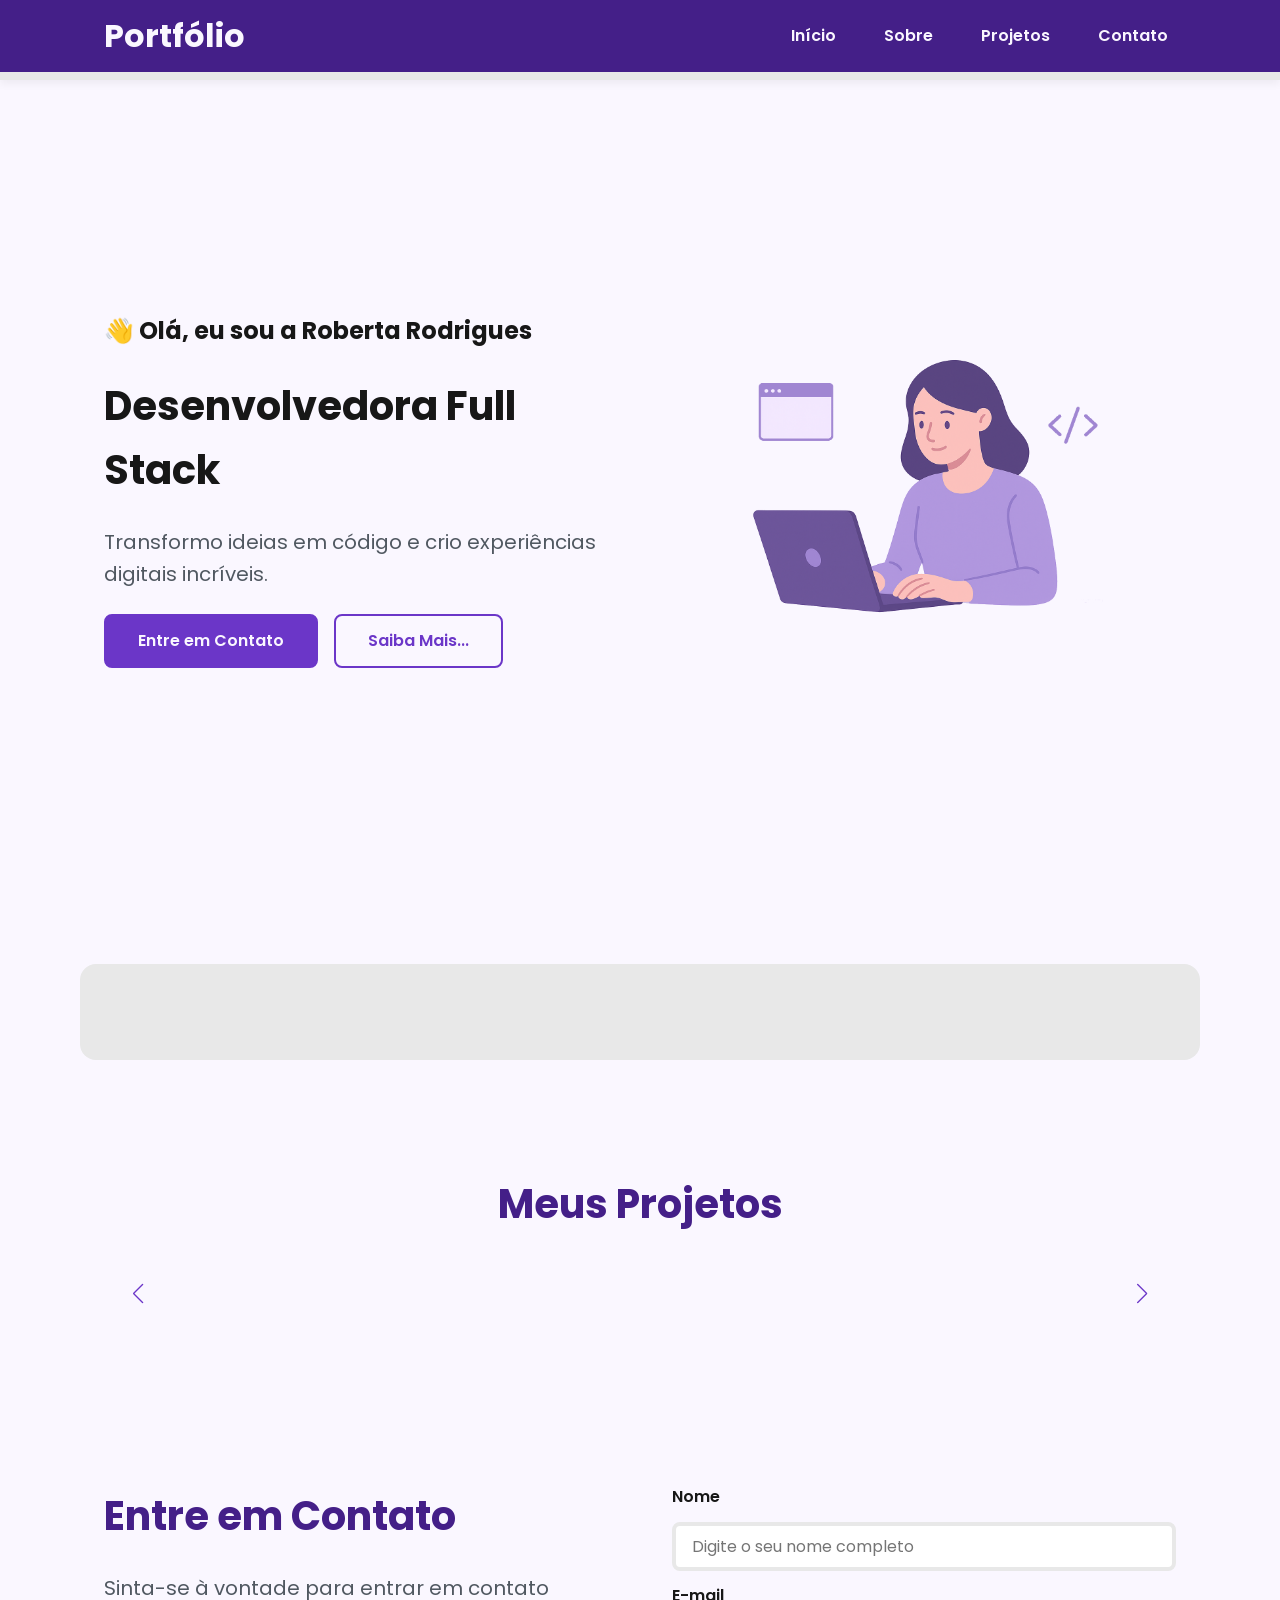
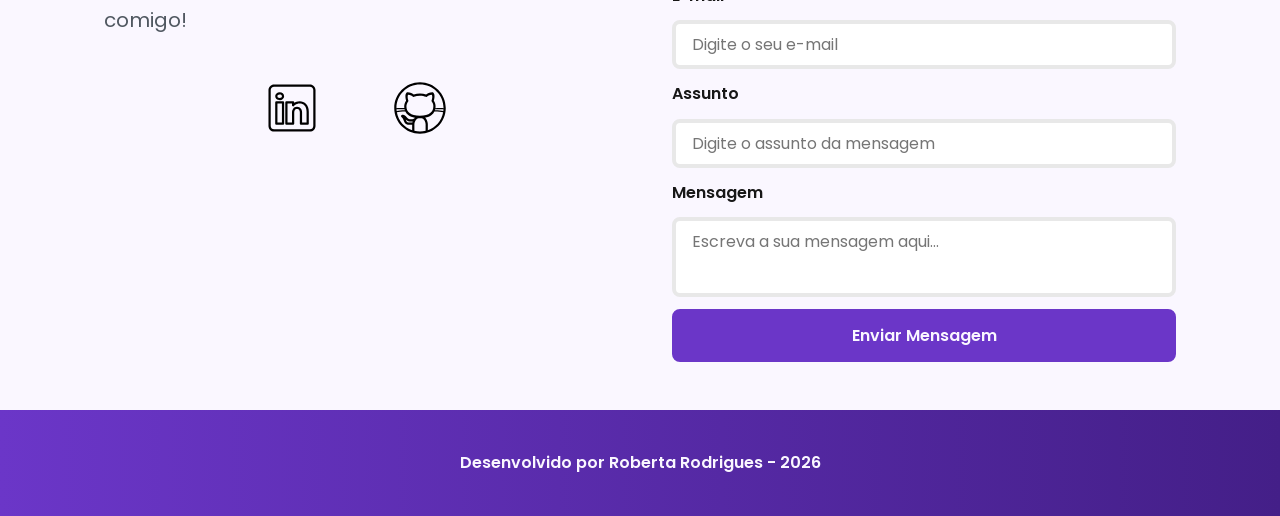
==== commit bc3975fe: "JavaScript" ====
--- a/index.html
+++ b/index.html
@@ -67,69 +67,13 @@
                 </article>
 
                 <figure class="hero-image">
-                    <img src="./assets/img/foto_dev_man.svg"
+                    <img src="./assets/img/foto_dev_woman.svg"
                     alt="Foto do autor."class="float-animation">
                 </figure>
             
             </section>
 
             <section id="about" class="section-container about-container">
-
-            <figure class="about-image">
-                <img src="./assets/img/avatar_dev_man.svg" alt="Foto do perfil">
-            </figure>
-
-            <article class="about-content">
-
-                <h2>Sobre mim</h2>
-
-<p>
-    Profissional em transição para a tecnologia com background em Recursos Humanos, unindo visão analítica e foco em pessoas para desenvolver soluções eficientes. Atuo com Java, Spring Boot, JavaScript, HTML, CSS e SQL, com forte fundamentação em lógica de programação e arquitetura backend, trabalhando próximo a Produto e Design para transformar cenários complexos em soluções técnicas escaláveis.
-</p>
-
-<p>
-    Criei uma plataforma interna Fullstack (Java, Spring Boot, MySQL, Docker) focada em otimização de processos corporativos, inspirada na dor real de dispersão de conhecimento técnico e operacional em times de RH. A solução centraliza decisões e regras de negócio estruturadas, reduzindo o retrabalho administrativo, aumentando a produtividade de processos internos e acelerando o onboarding de novos colaboradores.
-</p>
-
-<p>
-    Desenvolvi também o projeto de gerenciamento inteligente voltado à prevenção de rupturas e controle lógico de processos, aplicando minha experiência internacional como Auditora de Inventário na Irlanda. A solução foca na consolidação de dados e geração de insights para apoiar decisões operacionais assertivas, mitigando a baixa previsibilidade e a falta de visibilidade em rotinas dinâmicas.
-</p>
-
-<p>
-    Atualmente aprofundando em backend, arquitetura em camadas, Spring Security, JWT, testes automatizados (JUnit 5) e uso de IA aplicada a dados. Em constante evolução técnica, cursando Análise e Desenvolvimento de Sistemas e aberta a oportunidades para atuar em sistemas complexos com ecossistemas Java e tecnologias modernas Web.
-
-                </p>
-                
-
-                <div class="about-buttons-data">
-                    <div class="buttons-container">
-                        <a 
-                        href="https://github.com/robertairds"
-                        target="_blank"
-                        class="botao">
-                        GitHub
-                        </a>
-
-                        <a
-                        href="   "
-                        target="_blank"
-                        class="botao-outline">
-                        Currículo
-                        </a>
-                    </div>
-
-                    <div class="data-container">
-                        <div class="data-item">
-                            <span class="data-number">100</span>
-                            <span class="data-label">Seguidores</span>
-                        </div>
-                        <div class="data-item">
-                            <span class="data-number">10</span>
-                            <span class="data-label">Repositórios</span>
-                        </div>
-                    </div>
-                </div>
-            </article>
 
             </section>
 
@@ -138,42 +82,9 @@
 
                 <div class="swiper projects-swiper">
                     <div class="swiper-wrapper">
-                        <div class="swiper-slide">
+                        
 
-                            <article class="project-card">
-                                <div class="project-image">
-                                    <img src="./assets/icons/languages/github.svg" alt="Ícone GitHub" />
-                                </div>
-
-                                <div class="project-content">
-                                    <h3>Projeto Github</h3>
-                                    <p>Projeto Desenvolvido no GitHub</p>
-                                    <div class="project-tags">
-                                        <span class="tag">GitHub</span>
-                                    </div>
-                                    <div class="project-buttons">
-                                        <a
-                                        href="https://github.com/robertairds"
-                                        target="_blank"
-                                        class="botao botao-sm">
-                                            GitHub
-                                        </a>
-
-                                        <a
-                                        href="#"
-                                        target="_blank"
-                                        class="botao-outline botao-sm">
-                                            Deploy
-                                        </a>
-
-                                    </div>
-                                </div>
-
-                            </article>
-                            
-                        </div>
                     </div>
-
                     
                     <div class="swiper-button-next"></div>
                     <div class="swiper-button-prev"></div>
@@ -213,7 +124,10 @@
                     </div>
                 </article>
 
-                <form id="formulario">
+               <form id="formulario" action="https://formsubmit.co/a79bab43383a1877bcee209fbaf1c9a0" method="POST">
+
+                <input type="hidden" name="_next" value="http://localhost:5500/success.html">
+                <input type="hidden" name="_captcha" value="false">
 
                     <label for="nome">Nome</label>
                     <input id="nome" name="nome" type="text" placeholder="Digite o seu nome completo">
@@ -241,6 +155,10 @@
         <footer>
             Desenvolvido por Roberta Rodrigues - 2026
         </footer>
+
+        <script src="https://cdn.jsdelivr.net/npm/swiper@11/swiper-bundle.min.js"></script>
+
+        <script src="assets/js/script.js"></script>
         
     </body>
 </html>
